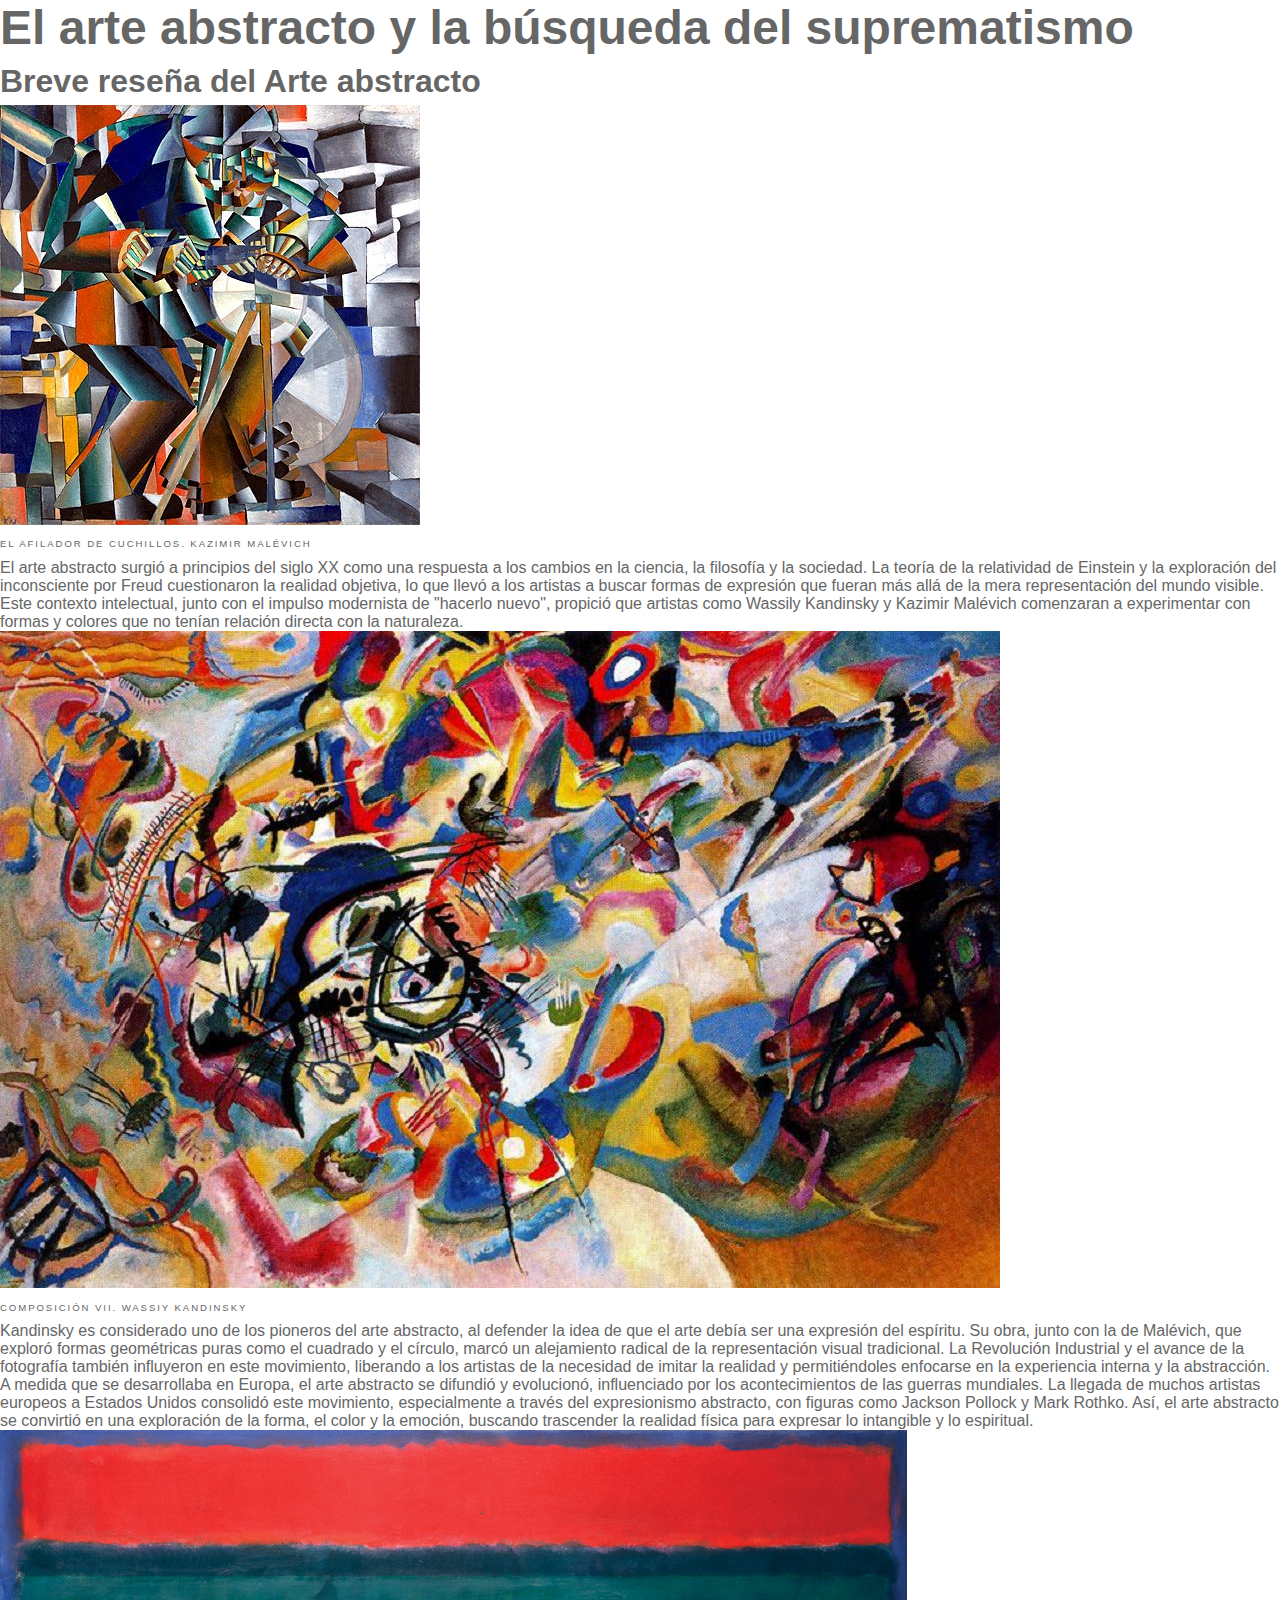
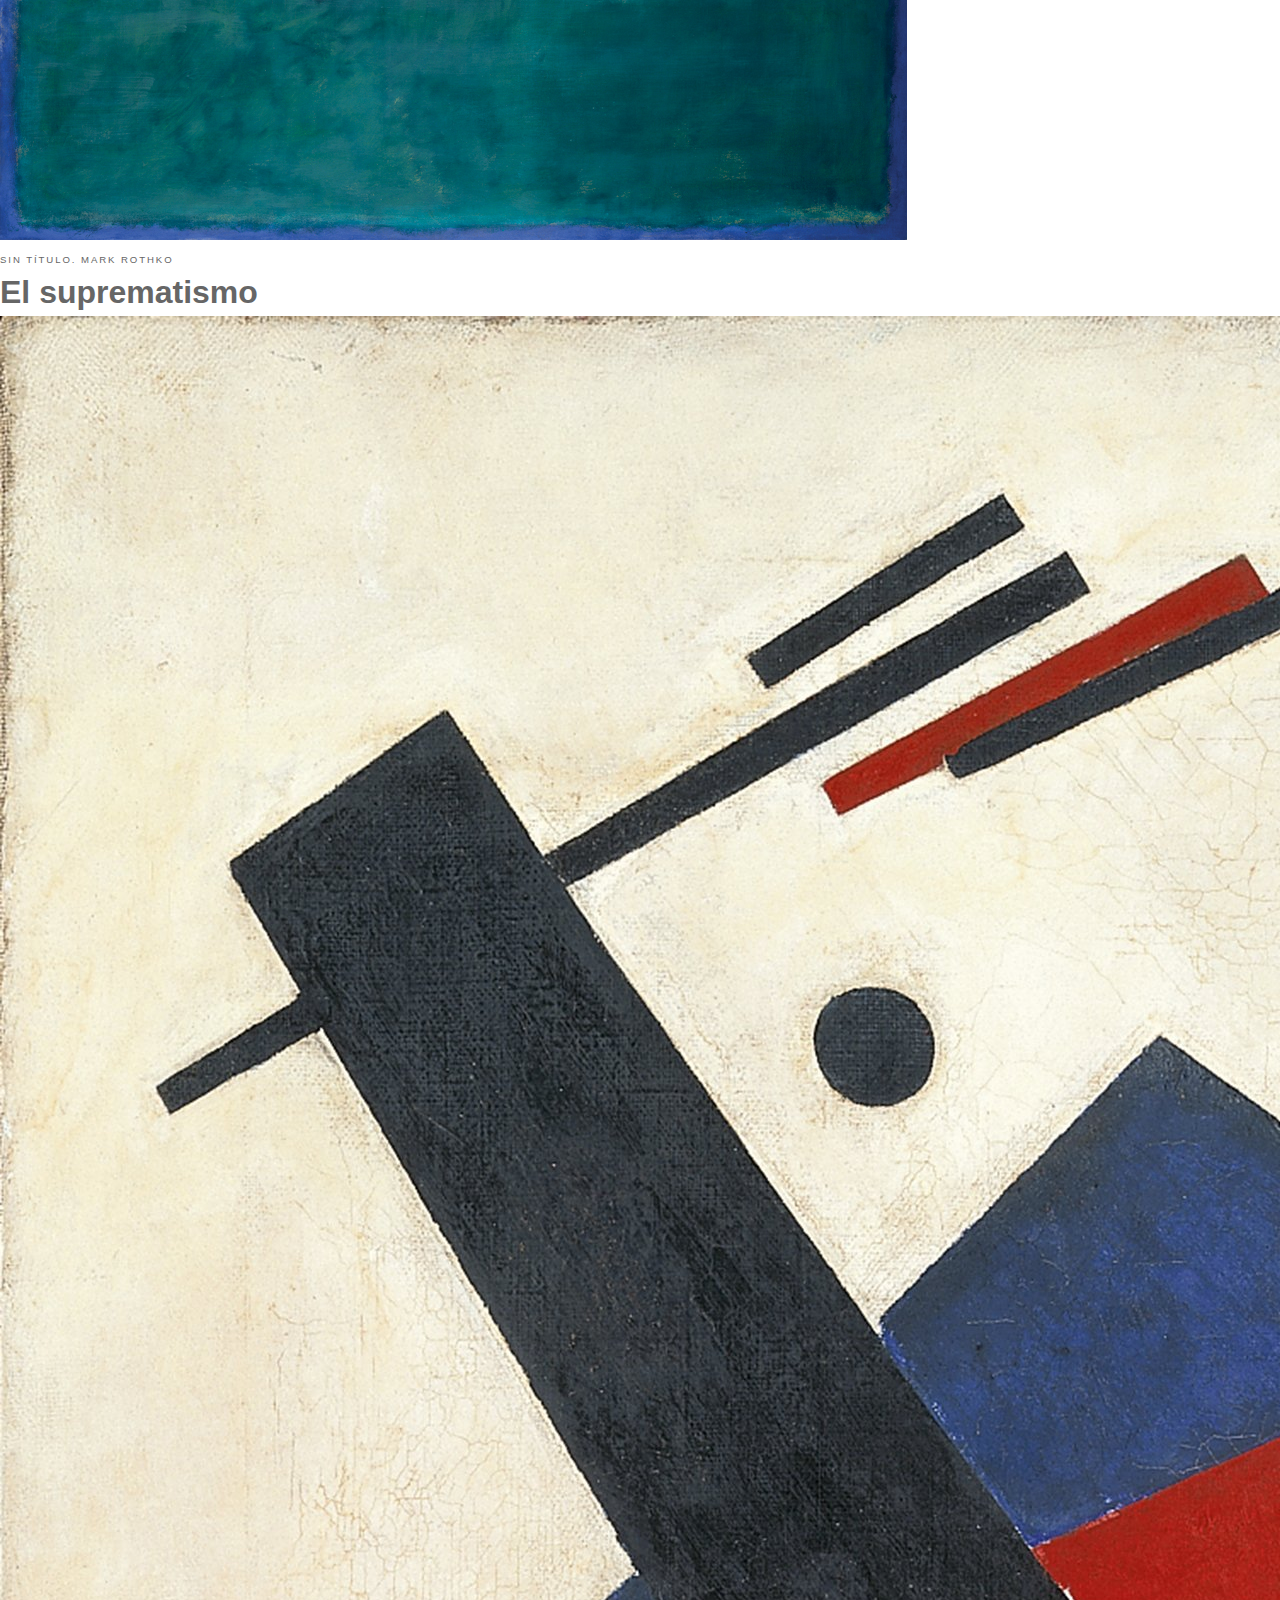
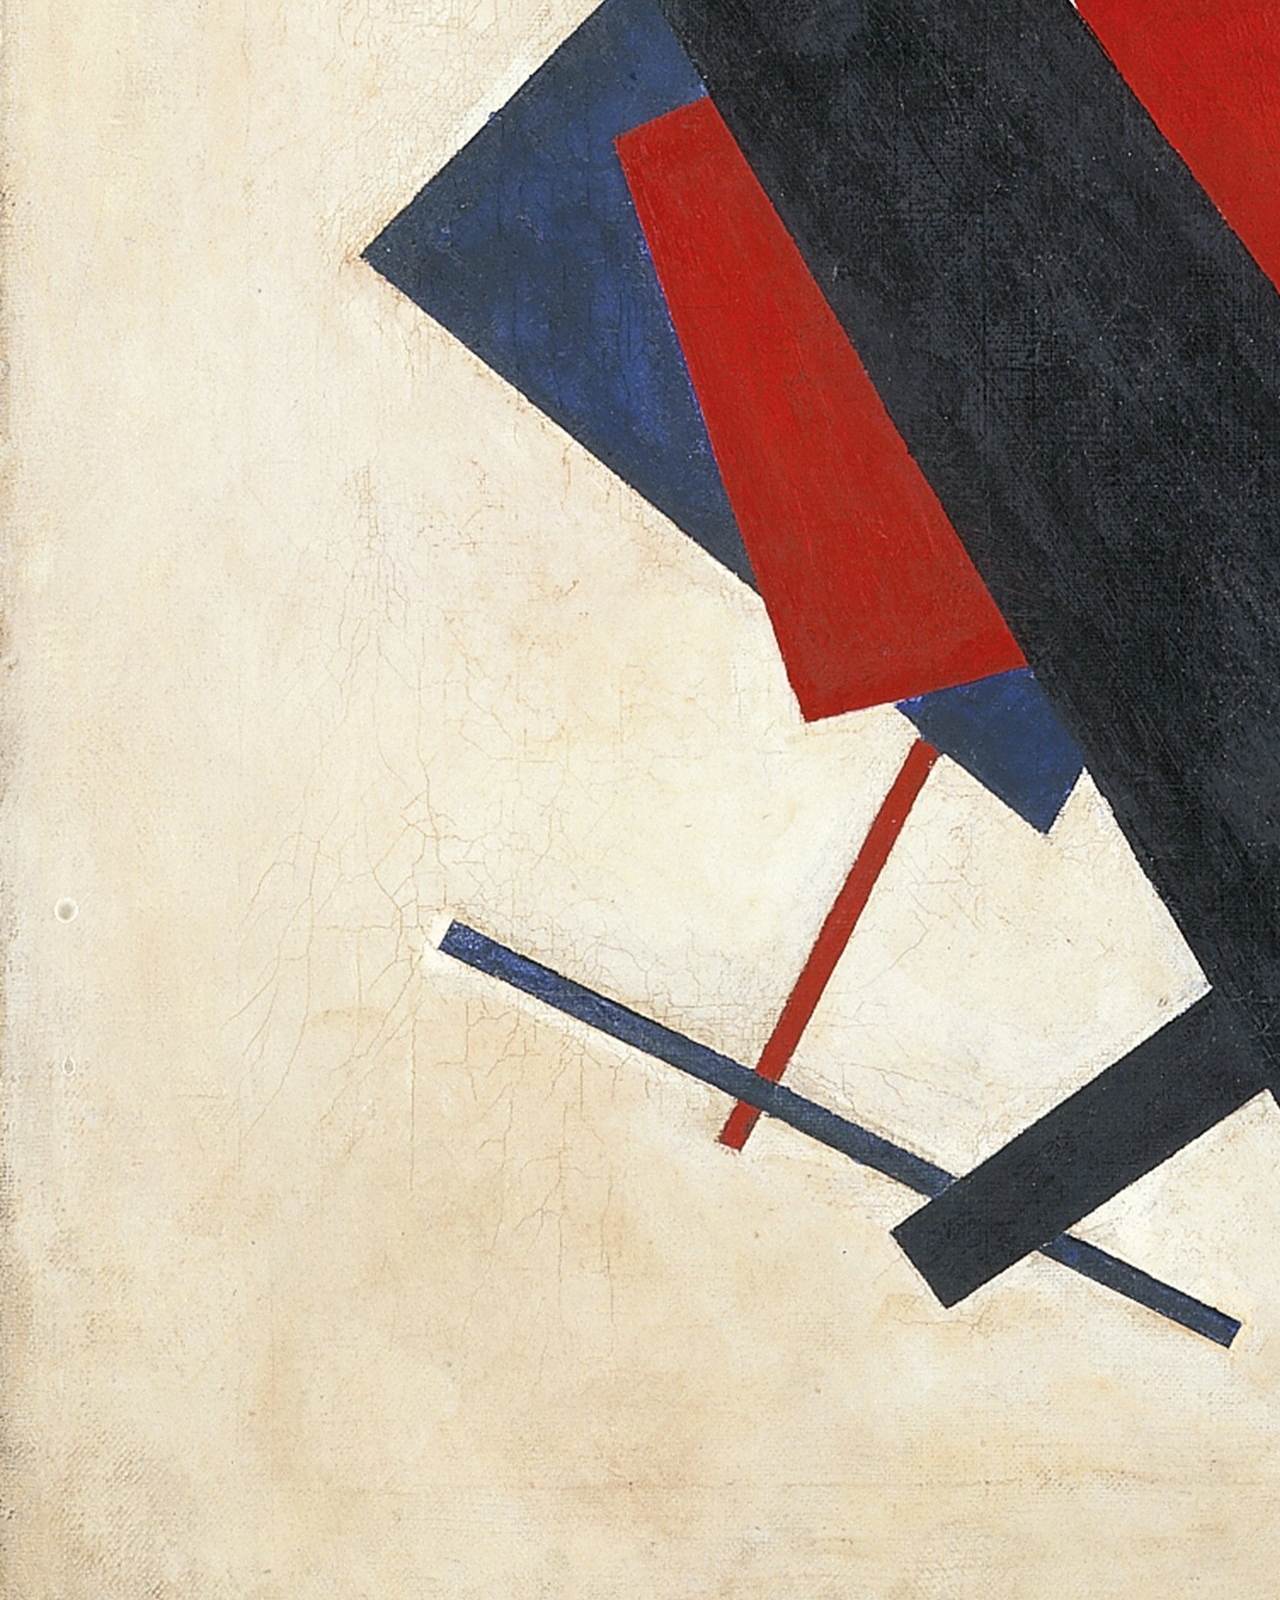
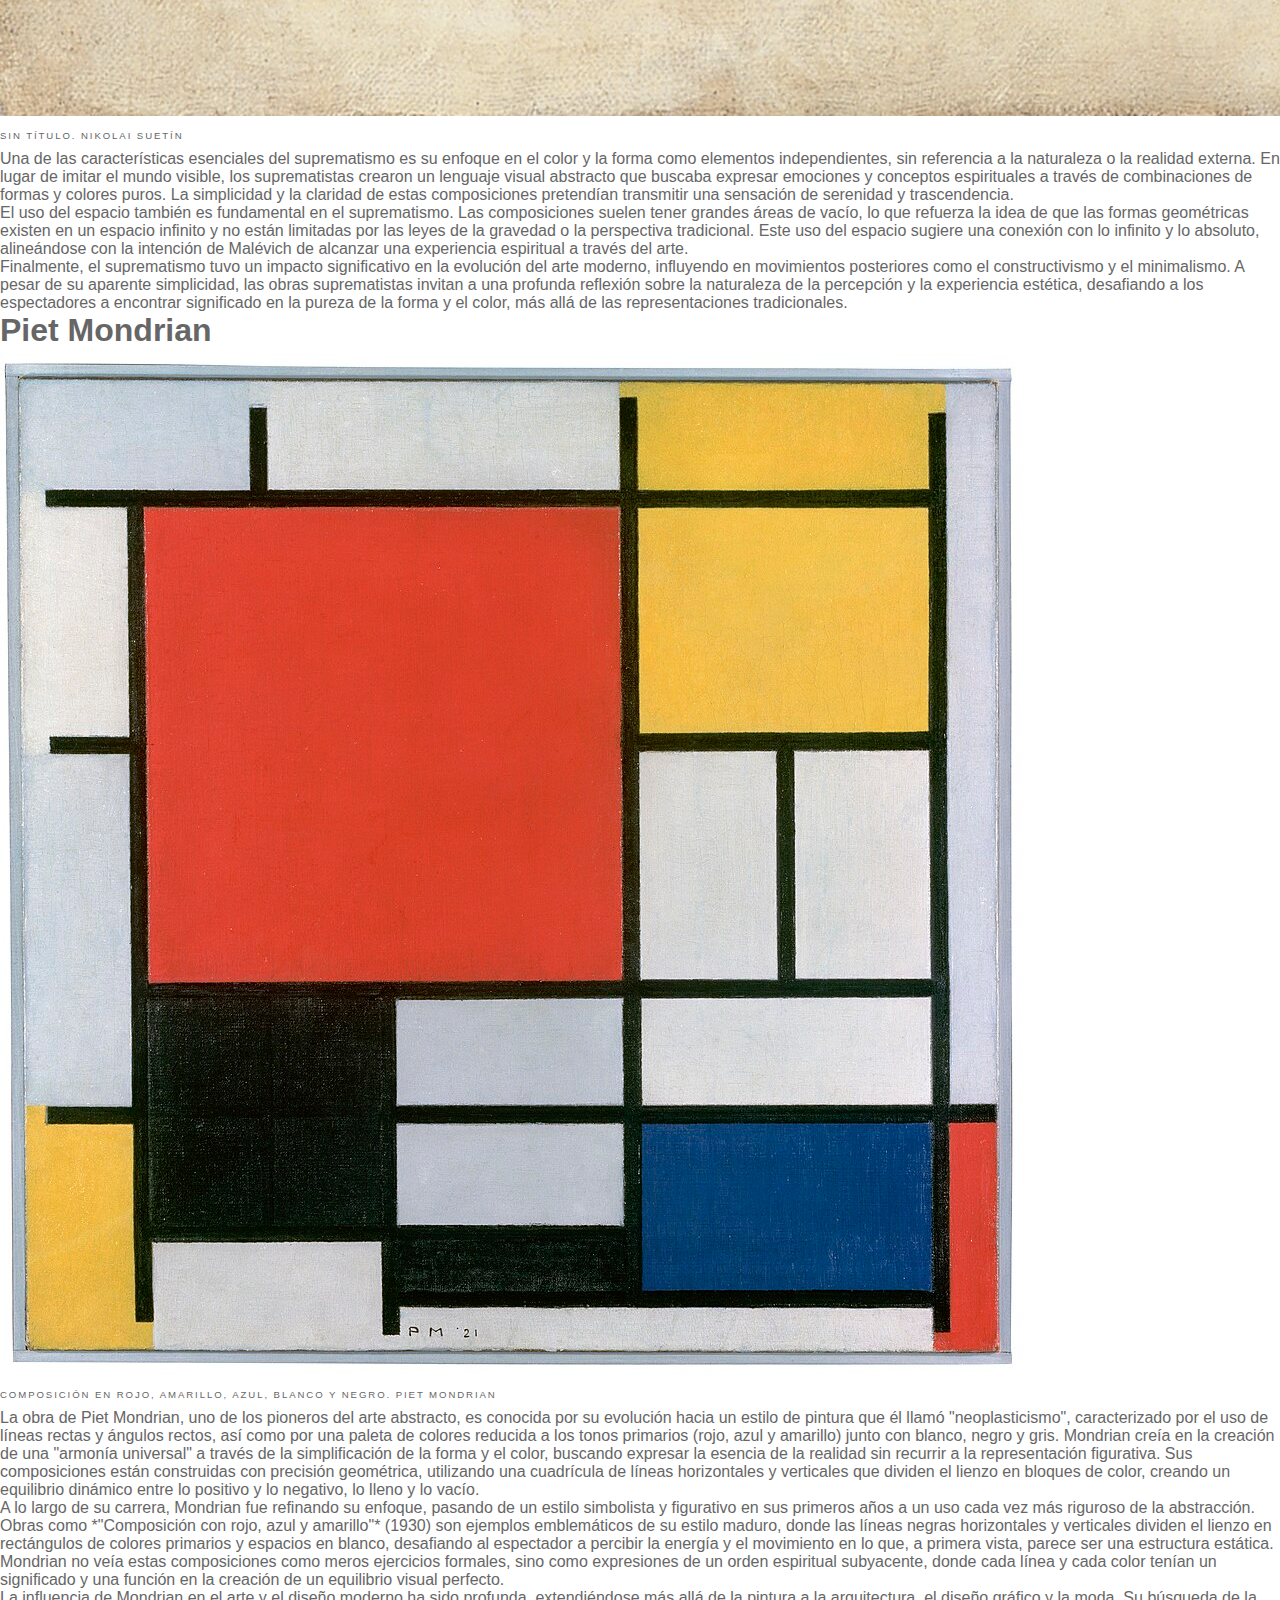
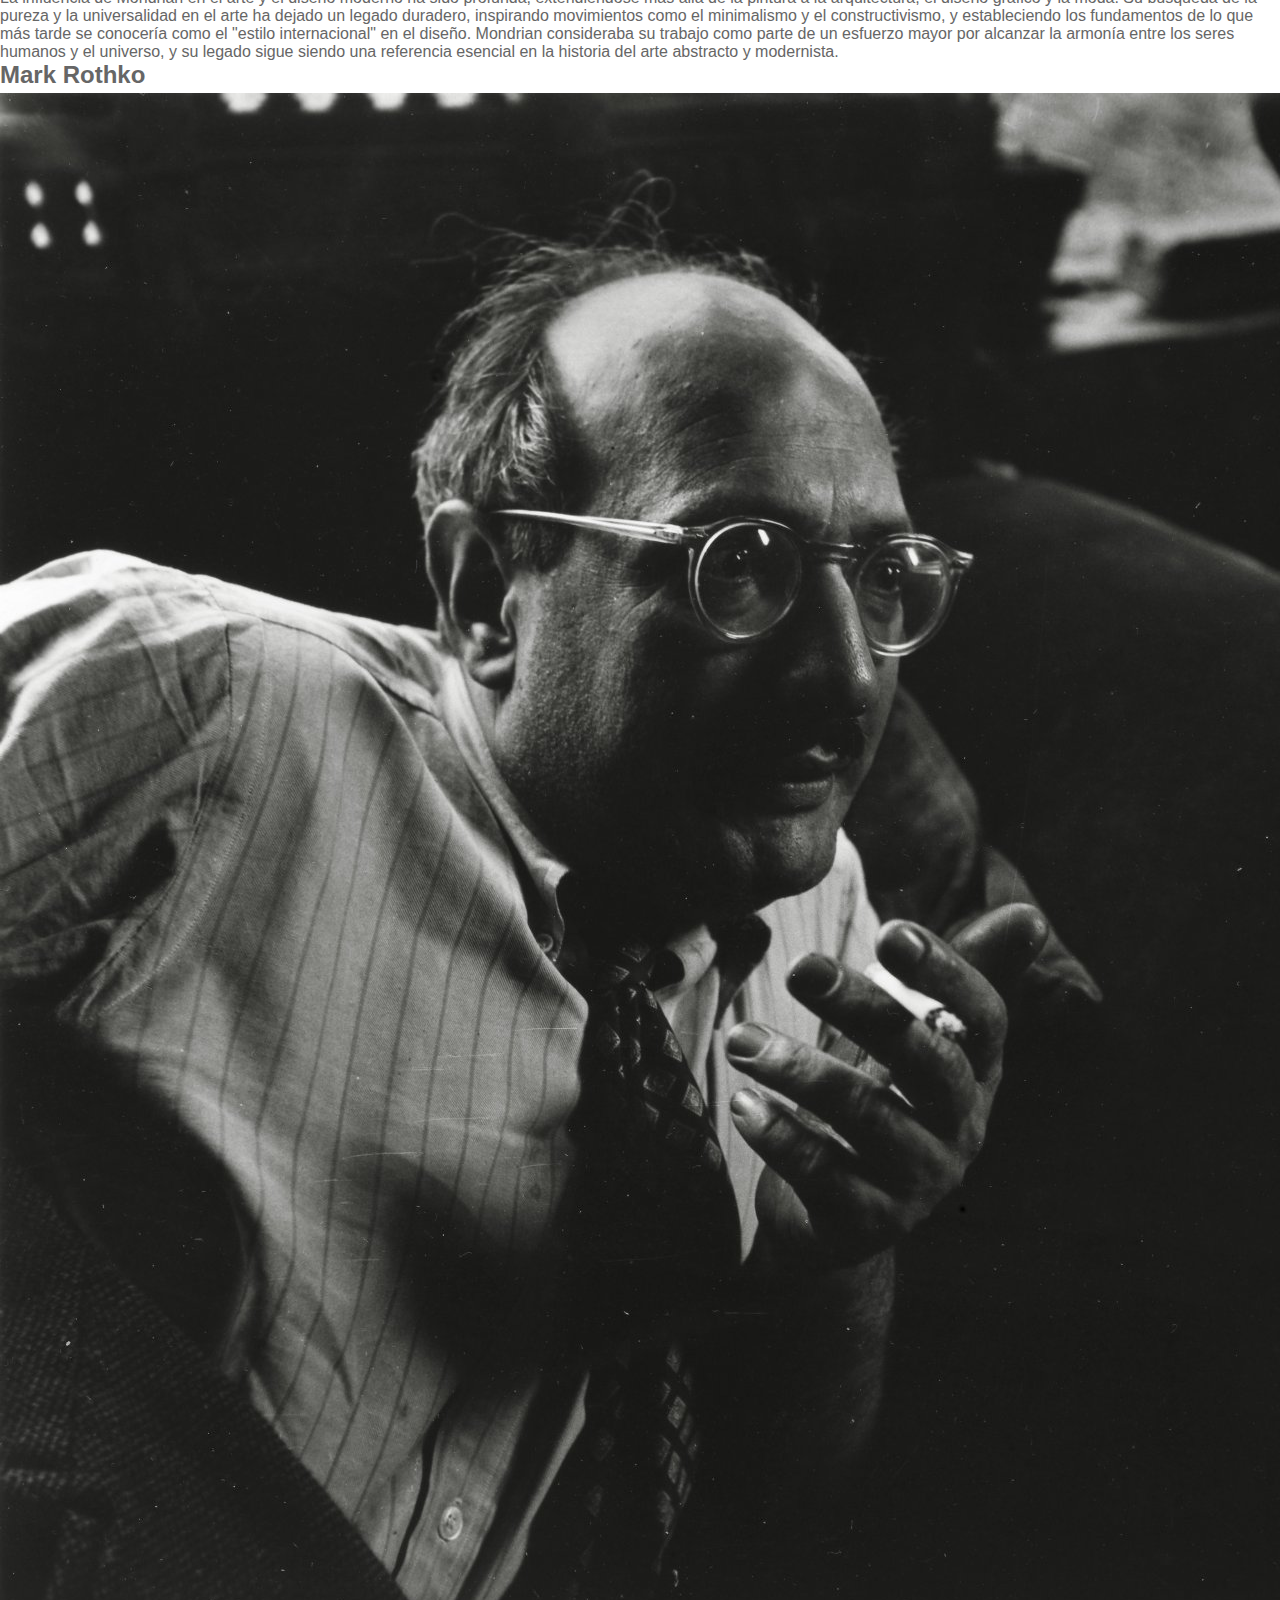
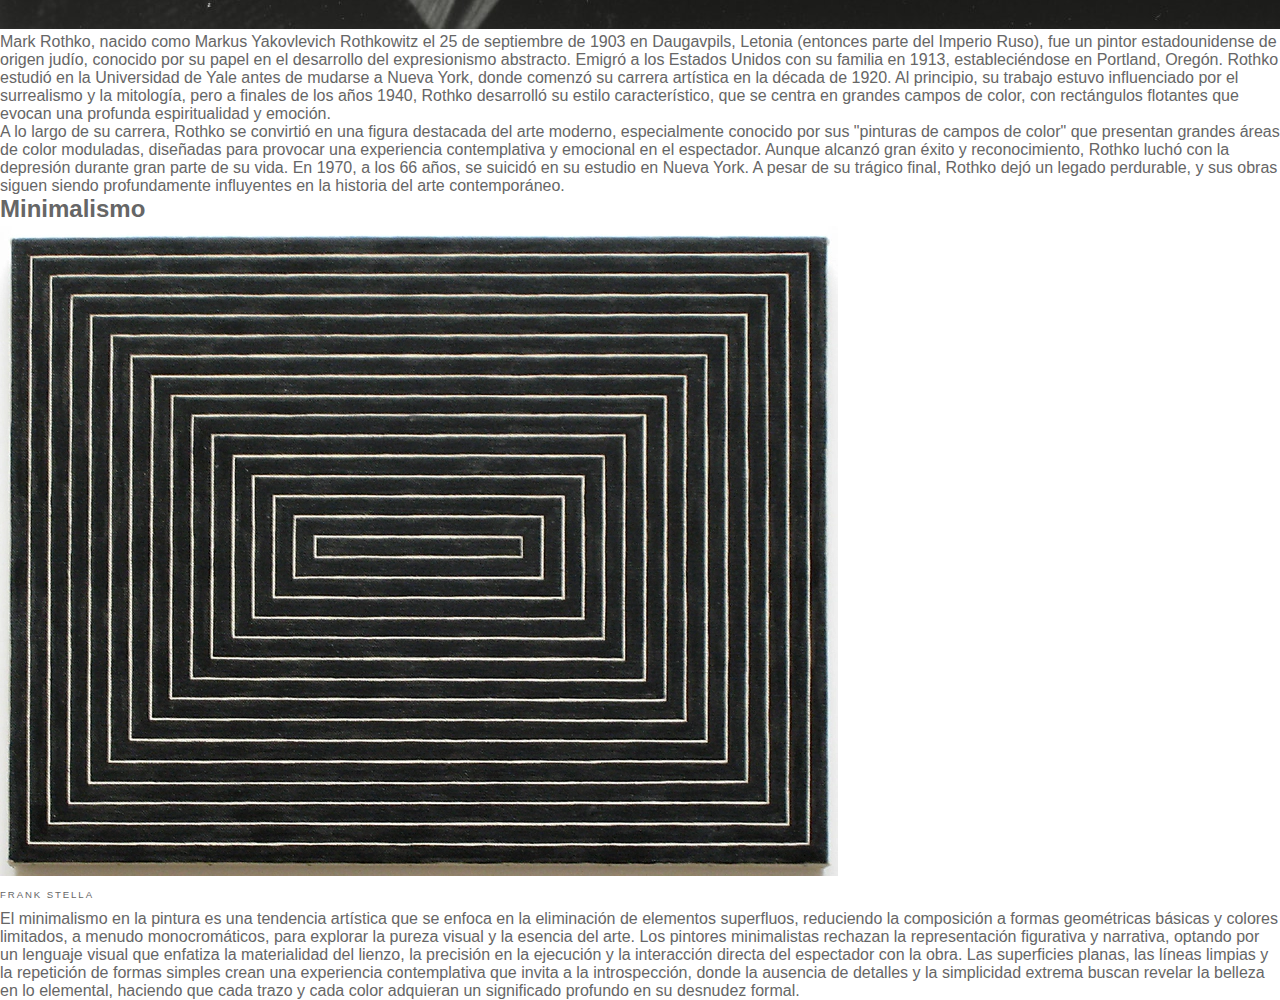
==== src/index.html @ a407ee00 "src con html, imagenes y css base" ====
<!DOCTYPE html>
<html lang="es">

<head>
    <meta charset="UTF-8">
    <meta name="viewport" content="width=device-width, initial-scale=1.0">
    <title>Grid</title>
    <link rel="stylesheet" href="css/estilos.css">
</head>

<body>
    <div class="container">
        <header>
            <h1>El arte abstracto y la búsqueda del suprematismo</h1>

        </header>
        <main>
            <article>
                <section>
                    <h2>Breve reseña del Arte abstracto</h2>
                    <figure>
                        <img src="imgs/malevich.jpg"
                            alt="Cuadro suprematista de Kazimir Malévich titulado el afilador de cuchillos">
                        <figcaption>El afilador de Cuchillos. Kazimir Malévich</figcaption>
                    </figure>

                    <p>El arte abstracto surgió a principios del siglo XX como una respuesta a los cambios en la
                        ciencia, la filosofía y la sociedad. La teoría de la relatividad de Einstein y la exploración
                        del inconsciente por Freud cuestionaron la realidad objetiva, lo que llevó a los artistas a
                        buscar formas de expresión que fueran más allá de la mera representación del mundo visible. Este
                        contexto intelectual, junto con el impulso modernista de "hacerlo nuevo", propició que artistas
                        como Wassily Kandinsky y Kazimir Malévich comenzaran a experimentar con formas y colores que no
                        tenían relación directa con la naturaleza.</p>
                    <figure>
                        <img src="imgs/kandinsky.jpg"
                            alt="Cuadro abstracto de Wassily Kandinsky titulado composición VII">
                        <figcaption>Composición VII. Wassiy Kandinsky</figcaption>
                    </figure>
                    <p>Kandinsky es considerado uno de los pioneros del arte abstracto, al defender la idea de que el
                        arte debía ser una expresión del espíritu. Su obra, junto con la de Malévich, que exploró formas
                        geométricas puras como el cuadrado y el círculo, marcó un alejamiento radical de la
                        representación visual tradicional. La Revolución Industrial y el avance de la fotografía también
                        influyeron en este movimiento, liberando a los artistas de la necesidad de imitar la realidad y
                        permitiéndoles enfocarse en la experiencia interna y la abstracción.</p>
                    <p>A medida que se desarrollaba en Europa, el arte abstracto se difundió y evolucionó, influenciado
                        por los acontecimientos de las guerras mundiales. La llegada de muchos artistas europeos a
                        Estados Unidos consolidó este movimiento, especialmente a través del expresionismo abstracto,
                        con figuras como Jackson Pollock y Mark Rothko. Así, el arte abstracto se convirtió en una
                        exploración de la forma, el color y la emoción, buscando trascender la realidad física para
                        expresar lo intangible y lo espiritual.</p>
                    <figure>
                        <img src="imgs/rothko.jpg" alt="Cuadro abstracto de Mark Rothko sin título">
                        <figcaption>Sin Título. Mark Rothko</figcaption>
                    </figure>
                </section>
                <section>
                    <h2>El suprematismo</h2>
                    <figure>
                        <img src="imgs/suetin.jpg" alt="Cuadro de Nikolai Suetín, sin título">
                        <figcaption>Sin Título. Nikolai Suetín</figcaption>
                    </figure>
                    <p>Una de las características esenciales del suprematismo es su enfoque en el color y la forma como
                        elementos independientes, sin referencia a la naturaleza o la realidad externa. En lugar de
                        imitar el mundo visible, los suprematistas crearon un lenguaje visual abstracto que buscaba
                        expresar emociones y conceptos espirituales a través de combinaciones de formas y colores puros.
                        La simplicidad y la claridad de estas composiciones pretendían transmitir una sensación de
                        serenidad y trascendencia.</p>
                    <p>
                        El uso del espacio también es fundamental en el suprematismo. Las composiciones suelen tener
                        grandes áreas de vacío, lo que refuerza la idea de que las formas geométricas existen en un
                        espacio infinito y no están limitadas por las leyes de la gravedad o la perspectiva tradicional.
                        Este uso del espacio sugiere una conexión con lo infinito y lo absoluto, alineándose con la
                        intención de Malévich de alcanzar una experiencia espiritual a través del arte.</p>
                    <p>
                        Finalmente, el suprematismo tuvo un impacto significativo en la evolución del arte moderno,
                        influyendo en movimientos posteriores como el constructivismo y el minimalismo. A pesar de su
                        aparente simplicidad, las obras suprematistas invitan a una profunda reflexión sobre la
                        naturaleza de la percepción y la experiencia estética, desafiando a los espectadores a encontrar
                        significado en la pureza de la forma y el color, más allá de las representaciones tradicionales.
                    </p>
                </section>
                <section>
                    <h2>Piet Mondrian</h2>
                    <figure>
                        <img src="imgs/mondrian.jpg" alt="Cuadro de Piet Mondrian titulado rojo, amarillo, azul blanco y negro.">
                        <figcaption>Composición en rojo, amarillo, azul, blanco y negro. Piet Mondrian</figcaption>
                    </figure>
                    <p>La obra de Piet Mondrian, uno de los pioneros del arte abstracto, es conocida por su evolución
                        hacia un estilo de pintura que él llamó "neoplasticismo", caracterizado por el uso de líneas
                        rectas y ángulos rectos, así como por una paleta de colores reducida a los tonos primarios
                        (rojo, azul y amarillo) junto con blanco, negro y gris. Mondrian creía en la creación de una
                        "armonía universal" a través de la simplificación de la forma y el color, buscando expresar la
                        esencia de la realidad sin recurrir a la representación figurativa. Sus composiciones están
                        construidas con precisión geométrica, utilizando una cuadrícula de líneas horizontales y
                        verticales que dividen el lienzo en bloques de color, creando un equilibrio dinámico entre lo
                        positivo y lo negativo, lo lleno y lo vacío.</p>
                    <p>
                        A lo largo de su carrera, Mondrian fue refinando su enfoque, pasando de un estilo simbolista y
                        figurativo en sus primeros años a un uso cada vez más riguroso de la abstracción. Obras como
                        *"Composición con rojo, azul y amarillo"* (1930) son ejemplos emblemáticos de su estilo maduro,
                        donde las líneas negras horizontales y verticales dividen el lienzo en rectángulos de colores
                        primarios y espacios en blanco, desafiando al espectador a percibir la energía y el movimiento
                        en lo que, a primera vista, parece ser una estructura estática. Mondrian no veía estas
                        composiciones como meros ejercicios formales, sino como expresiones de un orden espiritual
                        subyacente, donde cada línea y cada color tenían un significado y una función en la creación de
                        un equilibrio visual perfecto.
                    </p>
                    <p>
                        La influencia de Mondrian en el arte y el diseño moderno ha sido profunda, extendiéndose más
                        allá de la pintura a la arquitectura, el diseño gráfico y la moda. Su búsqueda de la pureza y la
                        universalidad en el arte ha dejado un legado duradero, inspirando movimientos como el
                        minimalismo y el constructivismo, y estableciendo los fundamentos de lo que más tarde se
                        conocería como el "estilo internacional" en el diseño. Mondrian consideraba su trabajo como
                        parte de un esfuerzo mayor por alcanzar la armonía entre los seres humanos y el universo, y su
                        legado sigue siendo una referencia esencial en la historia del arte abstracto y modernista.</p>
                </section>
            </article>
            <aside>
                <section>
                    <h3>Mark Rothko</h3>
                    <img src="imgs/retrato_rothko.jpg" alt="Retrato en blanco y negro de Mark Rothko">
                    <p>Mark Rothko, nacido como Markus Yakovlevich Rothkowitz el 25 de septiembre de 1903 en Daugavpils,
                        Letonia (entonces parte del Imperio Ruso), fue un pintor estadounidense de origen judío,
                        conocido por su papel en el desarrollo del expresionismo abstracto. Emigró a los Estados Unidos
                        con su familia en 1913, estableciéndose en Portland, Oregón. Rothko estudió en la Universidad de
                        Yale antes de mudarse a Nueva York, donde comenzó su carrera artística en la década de 1920. Al
                        principio, su trabajo estuvo influenciado por el surrealismo y la mitología, pero a finales de
                        los años 1940, Rothko desarrolló su estilo característico, que se centra en grandes campos de
                        color, con rectángulos flotantes que evocan una profunda espiritualidad y emoción.</p>
                    <p>
                        A lo largo de su carrera, Rothko se convirtió en una figura destacada del arte moderno,
                        especialmente conocido por sus "pinturas de campos de color" que presentan grandes áreas de
                        color moduladas, diseñadas para provocar una experiencia contemplativa y emocional en el
                        espectador. Aunque alcanzó gran éxito y reconocimiento, Rothko luchó con la depresión durante
                        gran parte de su vida. En 1970, a los 66 años, se suicidó en su estudio en Nueva York. A pesar
                        de su trágico final, Rothko dejó un legado perdurable, y sus obras siguen siendo profundamente
                        influyentes en la historia del arte contemporáneo.</p>
                </section>
                <section>
                    <h3>Minimalismo</h3>
                    <figure>
                        <img src="imgs/stella.webp" alt="Cuadro de Frank Stella">
                        <figcaption>Frank Stella</figcaption>
                    </figure>
                    <p>El minimalismo en la pintura es una tendencia artística que se enfoca en la eliminación de
                        elementos superfluos, reduciendo la composición a formas geométricas básicas y colores
                        limitados, a menudo monocromáticos, para explorar la pureza visual y la esencia del arte. Los
                        pintores minimalistas rechazan la representación figurativa y narrativa, optando por un lenguaje
                        visual que enfatiza la materialidad del lienzo, la precisión en la ejecución y la interacción
                        directa del espectador con la obra. Las superficies planas, las líneas limpias y la repetición
                        de formas simples crean una experiencia contemplativa que invita a la introspección, donde la
                        ausencia de detalles y la simplicidad extrema buscan revelar la belleza en lo elemental,
                        haciendo que cada trazo y cada color adquieran un significado profundo en su desnudez formal.
                    </p>
                </section>
            </aside>
        </main>
        <footer></footer>
    </div>
</body>

</html>
---- src/css/estilos.css ----
*{
    margin: 0;
    padding: 0;
    box-sizing: border-box;
}
body{
    font-family: sans-serif;
    color: #666;
}
h1{
    font-size: 3rem;
    margin-bottom: .5rem;
}
h2{
    font-size: 2rem;
    margin-bottom: .3rem;
}
h3{
    font-size: 1.5rem;
    margin-bottom: .2rem;
}
figcaption{
    text-transform: uppercase;
    font-size: .6rem;
    margin: 1em 0;
    letter-spacing: .2em;
}
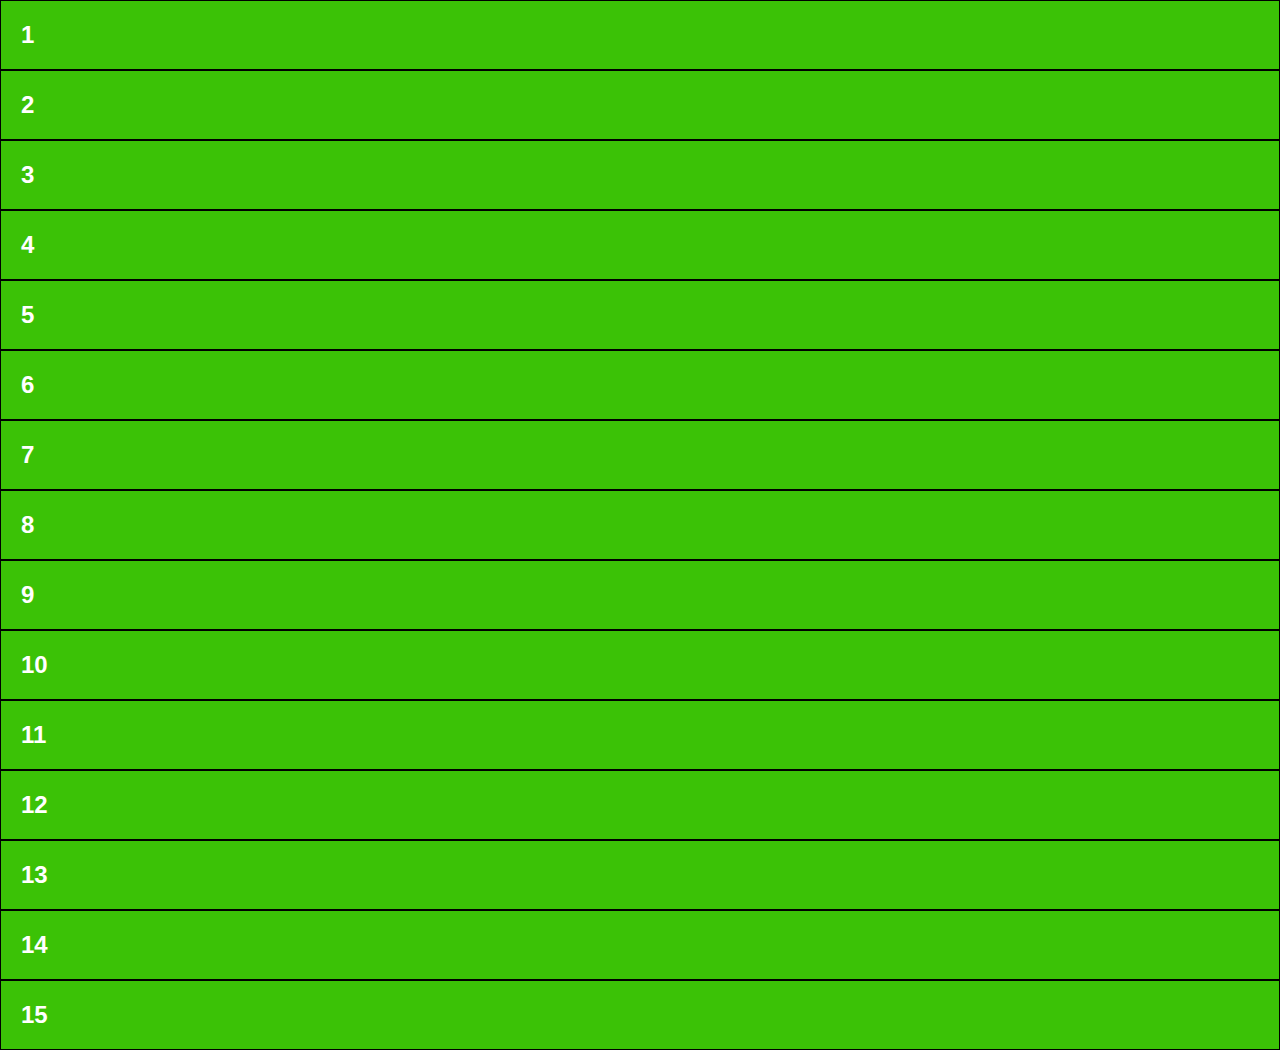
==== commit 9ac38a4a: "Añadido html abstracto.html y reglas básicas en index" ====
--- a/src/index.html
+++ b/src/index.html
@@ -1,162 +1,29 @@
 <!DOCTYPE html>
 <html lang="es">
-
 <head>
     <meta charset="UTF-8">
     <meta name="viewport" content="width=device-width, initial-scale=1.0">
-    <title>Grid</title>
     <link rel="stylesheet" href="css/estilos.css">
+    <title>CSS Grid</title>
 </head>
-
 <body>
-    <div class="container">
-        <header>
-            <h1>El arte abstracto y la búsqueda del suprematismo</h1>
-
-        </header>
-        <main>
-            <article>
-                <section>
-                    <h2>Breve reseña del Arte abstracto</h2>
-                    <figure>
-                        <img src="imgs/malevich.jpg"
-                            alt="Cuadro suprematista de Kazimir Malévich titulado el afilador de cuchillos">
-                        <figcaption>El afilador de Cuchillos. Kazimir Malévich</figcaption>
-                    </figure>
-
-                    <p>El arte abstracto surgió a principios del siglo XX como una respuesta a los cambios en la
-                        ciencia, la filosofía y la sociedad. La teoría de la relatividad de Einstein y la exploración
-                        del inconsciente por Freud cuestionaron la realidad objetiva, lo que llevó a los artistas a
-                        buscar formas de expresión que fueran más allá de la mera representación del mundo visible. Este
-                        contexto intelectual, junto con el impulso modernista de "hacerlo nuevo", propició que artistas
-                        como Wassily Kandinsky y Kazimir Malévich comenzaran a experimentar con formas y colores que no
-                        tenían relación directa con la naturaleza.</p>
-                    <figure>
-                        <img src="imgs/kandinsky.jpg"
-                            alt="Cuadro abstracto de Wassily Kandinsky titulado composición VII">
-                        <figcaption>Composición VII. Wassiy Kandinsky</figcaption>
-                    </figure>
-                    <p>Kandinsky es considerado uno de los pioneros del arte abstracto, al defender la idea de que el
-                        arte debía ser una expresión del espíritu. Su obra, junto con la de Malévich, que exploró formas
-                        geométricas puras como el cuadrado y el círculo, marcó un alejamiento radical de la
-                        representación visual tradicional. La Revolución Industrial y el avance de la fotografía también
-                        influyeron en este movimiento, liberando a los artistas de la necesidad de imitar la realidad y
-                        permitiéndoles enfocarse en la experiencia interna y la abstracción.</p>
-                    <p>A medida que se desarrollaba en Europa, el arte abstracto se difundió y evolucionó, influenciado
-                        por los acontecimientos de las guerras mundiales. La llegada de muchos artistas europeos a
-                        Estados Unidos consolidó este movimiento, especialmente a través del expresionismo abstracto,
-                        con figuras como Jackson Pollock y Mark Rothko. Así, el arte abstracto se convirtió en una
-                        exploración de la forma, el color y la emoción, buscando trascender la realidad física para
-                        expresar lo intangible y lo espiritual.</p>
-                    <figure>
-                        <img src="imgs/rothko.jpg" alt="Cuadro abstracto de Mark Rothko sin título">
-                        <figcaption>Sin Título. Mark Rothko</figcaption>
-                    </figure>
-                </section>
-                <section>
-                    <h2>El suprematismo</h2>
-                    <figure>
-                        <img src="imgs/suetin.jpg" alt="Cuadro de Nikolai Suetín, sin título">
-                        <figcaption>Sin Título. Nikolai Suetín</figcaption>
-                    </figure>
-                    <p>Una de las características esenciales del suprematismo es su enfoque en el color y la forma como
-                        elementos independientes, sin referencia a la naturaleza o la realidad externa. En lugar de
-                        imitar el mundo visible, los suprematistas crearon un lenguaje visual abstracto que buscaba
-                        expresar emociones y conceptos espirituales a través de combinaciones de formas y colores puros.
-                        La simplicidad y la claridad de estas composiciones pretendían transmitir una sensación de
-                        serenidad y trascendencia.</p>
-                    <p>
-                        El uso del espacio también es fundamental en el suprematismo. Las composiciones suelen tener
-                        grandes áreas de vacío, lo que refuerza la idea de que las formas geométricas existen en un
-                        espacio infinito y no están limitadas por las leyes de la gravedad o la perspectiva tradicional.
-                        Este uso del espacio sugiere una conexión con lo infinito y lo absoluto, alineándose con la
-                        intención de Malévich de alcanzar una experiencia espiritual a través del arte.</p>
-                    <p>
-                        Finalmente, el suprematismo tuvo un impacto significativo en la evolución del arte moderno,
-                        influyendo en movimientos posteriores como el constructivismo y el minimalismo. A pesar de su
-                        aparente simplicidad, las obras suprematistas invitan a una profunda reflexión sobre la
-                        naturaleza de la percepción y la experiencia estética, desafiando a los espectadores a encontrar
-                        significado en la pureza de la forma y el color, más allá de las representaciones tradicionales.
-                    </p>
-                </section>
-                <section>
-                    <h2>Piet Mondrian</h2>
-                    <figure>
-                        <img src="imgs/mondrian.jpg" alt="Cuadro de Piet Mondrian titulado rojo, amarillo, azul blanco y negro.">
-                        <figcaption>Composición en rojo, amarillo, azul, blanco y negro. Piet Mondrian</figcaption>
-                    </figure>
-                    <p>La obra de Piet Mondrian, uno de los pioneros del arte abstracto, es conocida por su evolución
-                        hacia un estilo de pintura que él llamó "neoplasticismo", caracterizado por el uso de líneas
-                        rectas y ángulos rectos, así como por una paleta de colores reducida a los tonos primarios
-                        (rojo, azul y amarillo) junto con blanco, negro y gris. Mondrian creía en la creación de una
-                        "armonía universal" a través de la simplificación de la forma y el color, buscando expresar la
-                        esencia de la realidad sin recurrir a la representación figurativa. Sus composiciones están
-                        construidas con precisión geométrica, utilizando una cuadrícula de líneas horizontales y
-                        verticales que dividen el lienzo en bloques de color, creando un equilibrio dinámico entre lo
-                        positivo y lo negativo, lo lleno y lo vacío.</p>
-                    <p>
-                        A lo largo de su carrera, Mondrian fue refinando su enfoque, pasando de un estilo simbolista y
-                        figurativo en sus primeros años a un uso cada vez más riguroso de la abstracción. Obras como
-                        *"Composición con rojo, azul y amarillo"* (1930) son ejemplos emblemáticos de su estilo maduro,
-                        donde las líneas negras horizontales y verticales dividen el lienzo en rectángulos de colores
-                        primarios y espacios en blanco, desafiando al espectador a percibir la energía y el movimiento
-                        en lo que, a primera vista, parece ser una estructura estática. Mondrian no veía estas
-                        composiciones como meros ejercicios formales, sino como expresiones de un orden espiritual
-                        subyacente, donde cada línea y cada color tenían un significado y una función en la creación de
-                        un equilibrio visual perfecto.
-                    </p>
-                    <p>
-                        La influencia de Mondrian en el arte y el diseño moderno ha sido profunda, extendiéndose más
-                        allá de la pintura a la arquitectura, el diseño gráfico y la moda. Su búsqueda de la pureza y la
-                        universalidad en el arte ha dejado un legado duradero, inspirando movimientos como el
-                        minimalismo y el constructivismo, y estableciendo los fundamentos de lo que más tarde se
-                        conocería como el "estilo internacional" en el diseño. Mondrian consideraba su trabajo como
-                        parte de un esfuerzo mayor por alcanzar la armonía entre los seres humanos y el universo, y su
-                        legado sigue siendo una referencia esencial en la historia del arte abstracto y modernista.</p>
-                </section>
-            </article>
-            <aside>
-                <section>
-                    <h3>Mark Rothko</h3>
-                    <img src="imgs/retrato_rothko.jpg" alt="Retrato en blanco y negro de Mark Rothko">
-                    <p>Mark Rothko, nacido como Markus Yakovlevich Rothkowitz el 25 de septiembre de 1903 en Daugavpils,
-                        Letonia (entonces parte del Imperio Ruso), fue un pintor estadounidense de origen judío,
-                        conocido por su papel en el desarrollo del expresionismo abstracto. Emigró a los Estados Unidos
-                        con su familia en 1913, estableciéndose en Portland, Oregón. Rothko estudió en la Universidad de
-                        Yale antes de mudarse a Nueva York, donde comenzó su carrera artística en la década de 1920. Al
-                        principio, su trabajo estuvo influenciado por el surrealismo y la mitología, pero a finales de
-                        los años 1940, Rothko desarrolló su estilo característico, que se centra en grandes campos de
-                        color, con rectángulos flotantes que evocan una profunda espiritualidad y emoción.</p>
-                    <p>
-                        A lo largo de su carrera, Rothko se convirtió en una figura destacada del arte moderno,
-                        especialmente conocido por sus "pinturas de campos de color" que presentan grandes áreas de
-                        color moduladas, diseñadas para provocar una experiencia contemplativa y emocional en el
-                        espectador. Aunque alcanzó gran éxito y reconocimiento, Rothko luchó con la depresión durante
-                        gran parte de su vida. En 1970, a los 66 años, se suicidó en su estudio en Nueva York. A pesar
-                        de su trágico final, Rothko dejó un legado perdurable, y sus obras siguen siendo profundamente
-                        influyentes en la historia del arte contemporáneo.</p>
-                </section>
-                <section>
-                    <h3>Minimalismo</h3>
-                    <figure>
-                        <img src="imgs/stella.webp" alt="Cuadro de Frank Stella">
-                        <figcaption>Frank Stella</figcaption>
-                    </figure>
-                    <p>El minimalismo en la pintura es una tendencia artística que se enfoca en la eliminación de
-                        elementos superfluos, reduciendo la composición a formas geométricas básicas y colores
-                        limitados, a menudo monocromáticos, para explorar la pureza visual y la esencia del arte. Los
-                        pintores minimalistas rechazan la representación figurativa y narrativa, optando por un lenguaje
-                        visual que enfatiza la materialidad del lienzo, la precisión en la ejecución y la interacción
-                        directa del espectador con la obra. Las superficies planas, las líneas limpias y la repetición
-                        de formas simples crean una experiencia contemplativa que invita a la introspección, donde la
-                        ausencia de detalles y la simplicidad extrema buscan revelar la belleza en lo elemental,
-                        haciendo que cada trazo y cada color adquieran un significado profundo en su desnudez formal.
-                    </p>
-                </section>
-            </aside>
-        </main>
-        <footer></footer>
+    <div class="grilla">
+        <div>1</div>
+        <div>2</div>
+        <div>3</div>
+        <div>4</div>
+        <div>5</div>
+        <div>6</div>
+        <div>7</div>
+        <div>8</div>
+        <div>9</div>
+        <div>10</div>
+        <div>11</div>
+        <div>12</div>
+        <div>13</div>
+        <div>14</div>
+        <div>15</div>
     </div>
+    
 </body>
-
 </html>--- a/src/css/estilos.css
+++ b/src/css/estilos.css
@@ -1,11 +1,16 @@
+/*RESETEO*/ 
+
 *{
     margin: 0;
     padding: 0;
     box-sizing: border-box;
 }
+
+/*REGLASE GENERALES*/
 body{
     font-family: sans-serif;
     color: #666;
+    background: black;
 }
 h1{
     font-size: 3rem;
@@ -24,4 +29,17 @@
     font-size: .6rem;
     margin: 1em 0;
     letter-spacing: .2em;
-}+}
+
+/*EJEMPLOS GRID CSS*/
+.grilla div{
+    background-color: #3bc206;
+    padding:20px;
+    color:white;
+    font-weight: bold;
+    font-size: 24px;
+    border: 1px solid #000;
+}
+
+
+/*REGLAS ABSTRACTO.HTML*/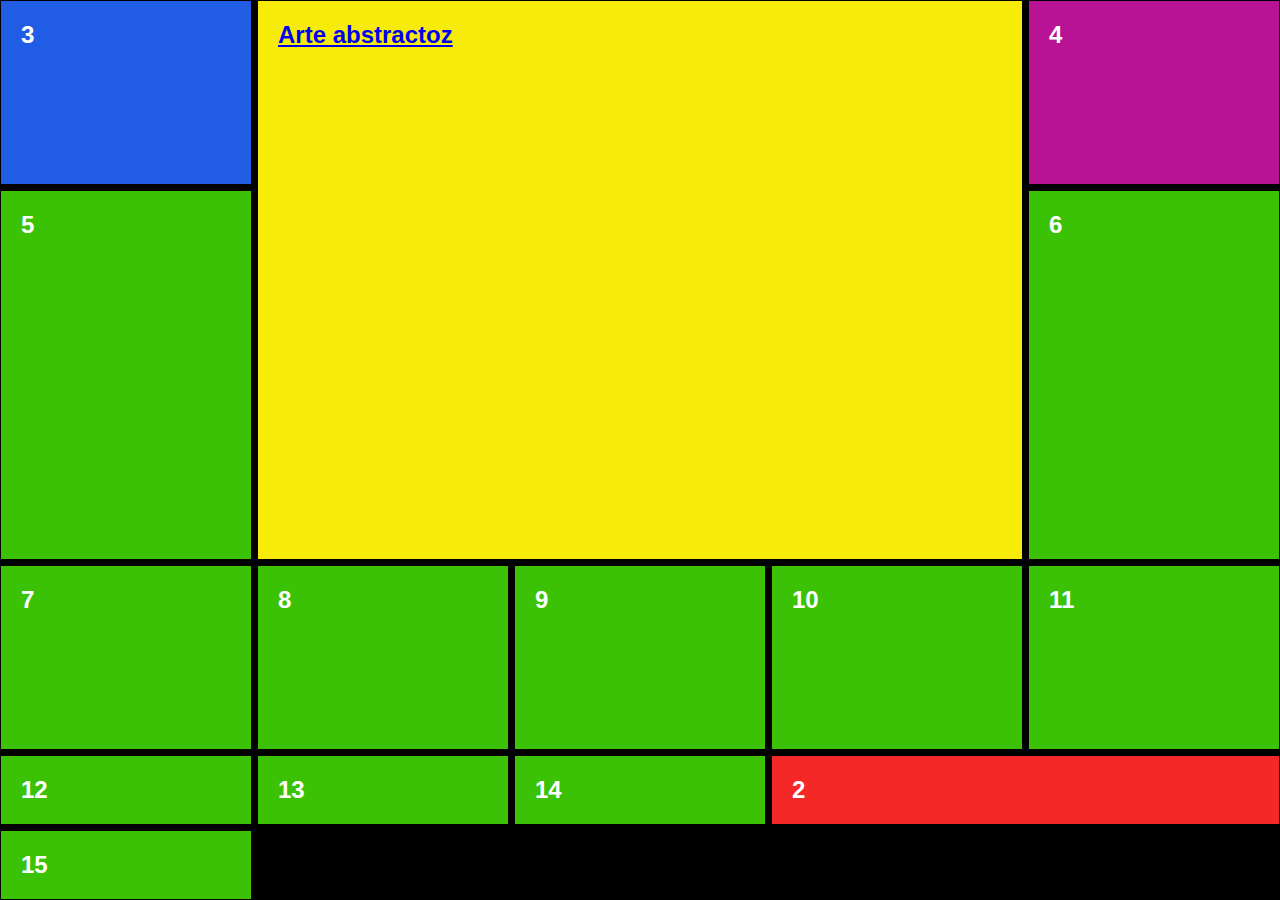
==== commit 7b83c88a: "reglas de estilo de abstracto.html, css" ====
--- a/src/index.html
+++ b/src/index.html
@@ -8,21 +8,21 @@
 </head>
 <body>
     <div class="grilla">
-        <div>1</div>
+        <div><a href="abstracto.html">Arte abstractoz</a></div>
         <div>2</div>
         <div>3</div>
         <div>4</div>
-        <div>5</div>
-        <div>6</div>
-        <div>7</div>
-        <div>8</div>
-        <div>9</div>
-        <div>10</div>
-        <div>11</div>
-        <div>12</div>
-        <div>13</div>
-        <div>14</div>
-        <div>15</div>
+            <div>5</div>
+            <div>6</div>
+            <div>7</div>
+            <div>8</div>
+            <div>9</div>
+            <div>10</div>
+            <div>11</div>
+            <div>12</div>
+            <div>13</div>
+            <div>14</div>
+            <div>15</div>
     </div>
     
 </body>
--- a/src/css/estilos.css
+++ b/src/css/estilos.css
@@ -1,45 +1,149 @@
-/*RESETEO*/ 
+/*RESETEO*/
 
-*{
+* {
     margin: 0;
     padding: 0;
     box-sizing: border-box;
 }
 
-/*REGLASE GENERALES*/
-body{
+/*REGLAS GENERALES*/
+body {
     font-family: sans-serif;
     color: #666;
     background: black;
 }
-h1{
+
+h1 {
     font-size: 3rem;
     margin-bottom: .5rem;
 }
-h2{
+
+h2 {
     font-size: 2rem;
     margin-bottom: .3rem;
 }
-h3{
+
+h3 {
     font-size: 1.5rem;
     margin-bottom: .2rem;
 }
-figcaption{
+figure{
+    background: #000;
+    display: inline-block;
+    padding: 10px;
+}
+figcaption {
     text-transform: uppercase;
     font-size: .6rem;
     margin: 1em 0;
     letter-spacing: .2em;
+    width: 100%;
+}
+img{
+    max-width: 100%;
+    max-height: 300px;
 }
 
 /*EJEMPLOS GRID CSS*/
-.grilla div{
+.grilla {
+    height: 100vh;
+    display: grid;
+    gap: 5px;
+    grid-template-columns: repeat(5, 1fr);
+    grid-template-rows: 1fr 2fr 1fr;
+
+    /* GRID TEMPLATE AREAS NOS PERMITE ESTABLECER UNA PLANTILLA
+    PARA LA DISTRIBUCION DE FILAS Y COLUMNAS */
+  /*   grid-template-areas:    
+    "header header header aside aside"
+    "main main main aside aside"
+    "footer footer footer aside aside"
+    ; */
+}
+
+.grilla div {
     background-color: #3bc206;
-    padding:20px;
-    color:white;
+    padding: 20px;
+    color: white;
     font-weight: bold;
     font-size: 24px;
     border: 1px solid #000;
 }
+.grilla div:nth-child(1){
+    background-color:#f7eb09;
+/*     grid-area:header;
+
+ */
+    grid-column:2/5;
+    grid-row:1/3;
+}
+.grilla div:nth-child(2){
+    background-color: #f52828;
+/*     grid-area:main;
+ */
+ grid-column: 4/6;
+ grid-row:4/5;
+}
+.grilla div:nth-child(3){
+    background-color: #215ce5;
+/*     grid-area:aside;
+ */}	
+.grilla div:nth-child(4){
+    background-color: #b81395;
+/*     grid-area:footer;
+ */}
+
+/*REGLAS ABSTRACTO.HTML*/
+
+.container {
+    width: 1000px;
+    margin: 0 auto;
+    padding: 10px;
+    background-color: #e1e1e1;
+    display: grid;
+    grid-template-columns: repeat(3, 1fr);
+    gap: 0 100px;
+    grid-template-areas: 
+
+    "header header header"
+    "main main aside"
+    "footer footer footer"
+    ;    
+}
+.container header{
+    grid-area:header;
+    padding: 30px 40px 60px 40px ;
+}
+.container header h1{
+    color: #171717;
+    font-weight: normal;
+    letter-spacing: -0.05em;
+    line-height: 1.1;
+}
+.container main{
+    grid-area:main;
+}
+.container main section::after{
+    content: "";
+    display: block;
+    height: 20px;
+    background-image: url(../imgs/bauhaus.png) ;
+    background-repeat: no-repeat;
+    background-size: auto 100%;
+    margin: 20px 0 40px 0;
+}
+
+.container main section:nth-child(2) figure{
+    float: right;
+    margin:0 0 10px 20px;
+}
 
 
-/*REGLAS ABSTRACTO.HTML*/+
+.container aside{
+    grid-area:aside;
+}
+.container footer{
+    grid-area:footer;
+}
+
